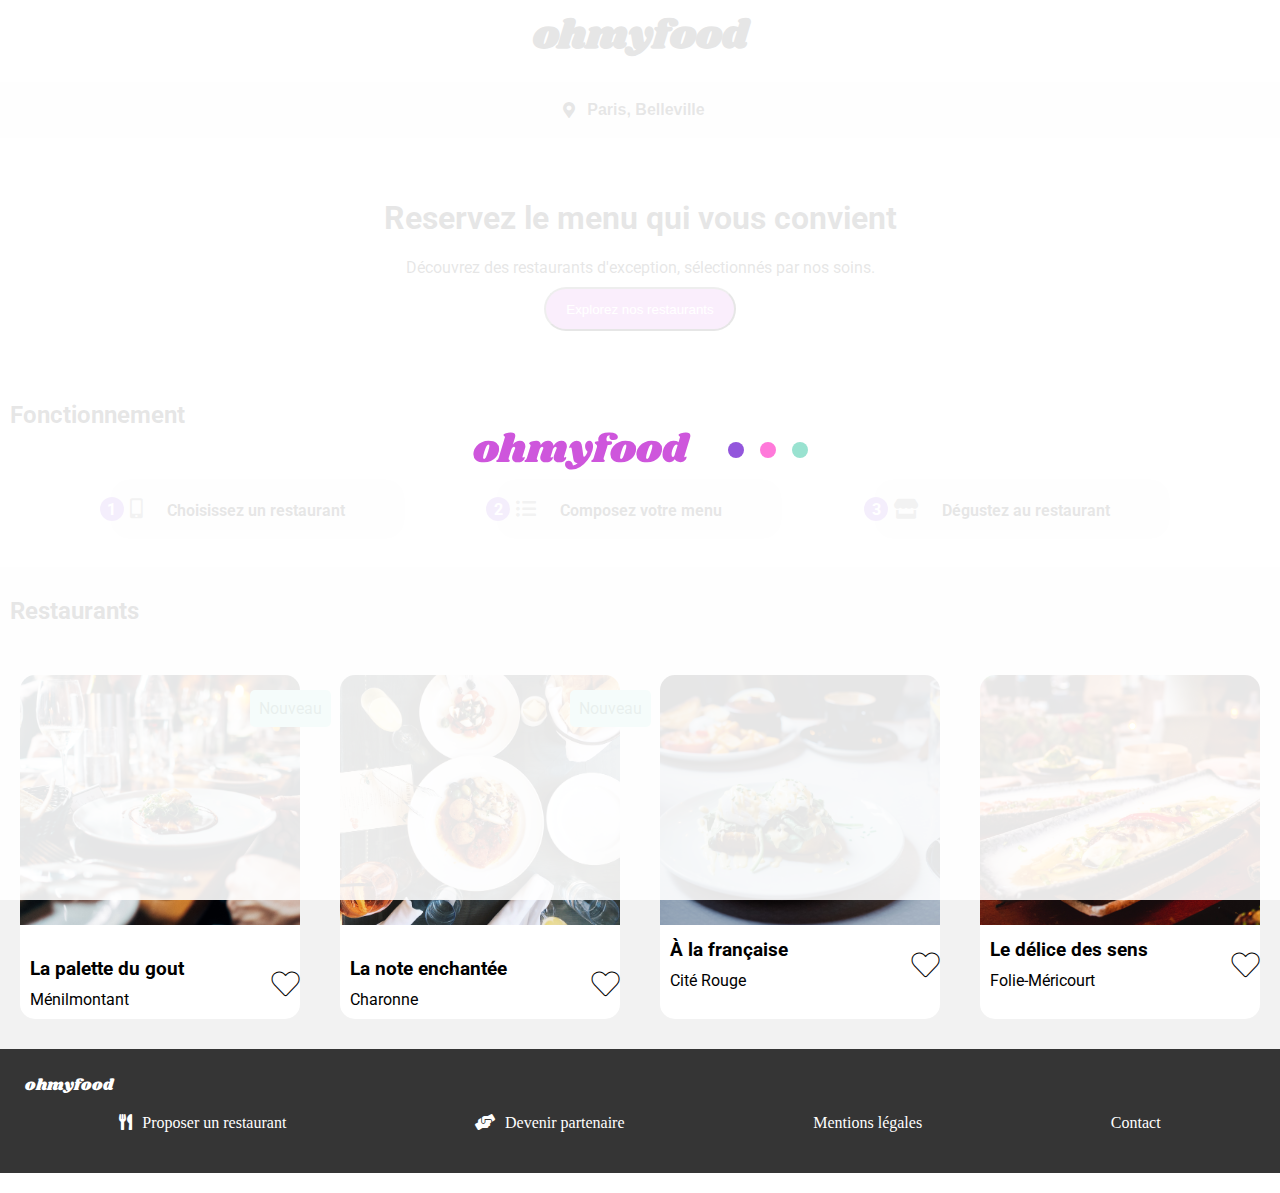
==== index.html @ 5fb930c7 "corrections V12" ====
<!DOCTYPE html>
<html lang="fr">
<head>
    <meta charset='utf-8'>
    <meta http-equiv='X-UA-Compatible' content='IE=edge'>
    <title>ohmyfood</title>
    <meta name='viewport' content='width=device-width, initial-scale=1'>
    <link rel='stylesheet' href="css/style.css">
    <link rel="stylesheet" href="fontawesome-free-5.15.3-web/css/all.css">
    <link rel='shortcut icon' href="images/logo/ohmyfood.png">
    
</head>
<body>
    <div class="loader">
        <div class="loader__logo">ohmyfood</div>
        <div class="loader__pointsContainer">
          <div class="loader__points loader__points--1"></div>
          <div class="loader__points loader__points--2"></div>
          <div class="loader__points loader__points--3"></div>
        </div>
      </div>
    <header>
        <a href="index.html">
         <h1 class="header__logo">ohmyfood</h1> 
        </a>
    </header>
    

    <main>
        <div class="header__search">
            <i class="fas fa-map-marker-alt gps"></i>
            <input type="text" class="header__imputsearch" value="Paris, Belleville"/>
         </div>
        <section class="exploration">
            <h1 class="exploration__title"> Reservez le menu qui vous convient </h1>
            <p class="exploration__subtitle"> Découvrez des restaurants d'exception, sélectionnés par nos soins. </p>
            <button class="exploration__button"> Explorez nos restaurants </button>
        </section>

        <section class="howto">
            <h2 class="howto__title">Fonctionnement</h2>
            <ol class="howto__steps"> 
                <li>
                    <i class="howto__icon fas fa-mobile-alt"></i>
                    Choisissez un restaurant
                </li>
    
                <li>
                    <i class="howto__icon fas fa-list-ul"></i>
                    Composez votre menu
                </li>
                
                <li>
                    <i class="howto__icon fas fa-store"></i>
                    Dégustez au restaurant
                </li>
            </ol>
        </section>
        <h2 class="restaurants__title">Restaurants</h2>
        <section class="restaurants">
             <div class="card">
                <a href="La_palette_du_gout.html">
                    <img class="card__img" src="images/restaurants/jay-wennington-N_Y88TWmGwA-unsplash.jpg"  alt="Restaurant La palette du gout"/>
                </a>
                <span class="card__inscription">Nouveau</span>
                <div class="card__footer">
                    <div class="card__details">
                        <h3>La palette du gout</h3>
                        <p>Ménilmontant</p>
                    </div>
                    <i class="fas fa-heart"></i>
                </div>
                
            </div>

            <div class="card">
                <a href="La_note_enchantee.html">
                    <img class ="card__img" src="images/restaurants/stil-u2Lp8tXIcjw-unsplash copie.jpg"  alt="Restaurant La note enchantée"/>
                </a>
                <span class="card__inscription">Nouveau</span>
                <div class="card__footer">
                    <div class="card__details">
                        <h3>La note enchantée</h3>
                        <p>Charonne</p>
                    </div>
                    <i class="fas fa-heart"></i>
                </div>
            </div>

            <div class="card">
                <a href="A_la_francaise.html">
                    <img class ="card__img" src="images/restaurants/toa-heftiba-DQKerTsQwi0-unsplash copie.jpg" alt="Restaurant À la francaise"/>
                </a>
                <div class="card__footer">
                    <div class="card__details">
                        <h3>À la française</h3>
                        <p>Cité Rouge</p>
                    </div>
                    <i class="fas fa-heart"></i>
                </div>
            </div>
            
            <div class="card">
                <a href="Le_delice_du_sens.html">
                    <img class = "card__img" src="images/restaurants/louis-hansel-shotsoflouis-qNBGVyOCY8Q-unsplash.jpg" alt=" Restaurant Le délice des sens"/>
                </a>
                <div class="card__footer">
                    <div class="card__details">
                        <h3>Le délice des sens</h3>
                        <p>Folie-Méricourt</p>
                    </div>
                    <i class="fas fa-heart"></i>
                </div>
            </div>   
        </section>
    </main>
    <footer>
        
        <a href="#"><span class="footer__logo">ohmyfood</span></a>
        <ul class="footer__list">
            <li class="footer__listElt">
                <a href="#" class="footer__link"><i class="footer__icon fas fa-utensils"></i>Proposer un restaurant</a>
            </li>
            <li class="footer__listElt">
                <a href="#" class="footer__link"><i class="footer__icon fas fa-hands-helping"></i>Devenir partenaire</a>
            </li>
            <li class="footer__listElt">
                <a href="#" class="footer__link">Mentions légales</a>
            </li>
            <li class="footer__listElt">
                <a href="#" class="footer__link">Contact</a> 
            </li>
        </ul>
        
    </footer>
</body>
</html>
---- css/style.css ----
/*loader home*/
@import url("https://fonts.googleapis.com/css2?family=Roboto:wght@100&family=Shrikhand&display=swap");
@import url("https://fonts.googleapis.com/css2?family=Roboto:wght@500;900&display=swap");
.loader__logo {
  font-family: "shrikhand";
  font-size: 40px;
  color: #ce56dc;
  animation: jump 2s;
}

.loader {
  position: fixed;
  height: 100%;
  width: 100%;
  left: 0;
  top: 0;
  background-color: rgba(255, 255, 255, 0.9);
  animation: loader 0.04s;
  animation-delay: 1.75s;
  animation-fill-mode: both;
  z-index: 1;
  display: flex;
  align-items: center;
  justify-content: center;
}
.loader__points {
  height: 1rem;
  width: 1rem;
  border-radius: 1rem;
  animation: jump 2s;
}
.loader__pointsContainer {
  margin-left: 40px;
  display: flex;
  width: 5rem;
  justify-content: space-between;
}
.loader__points--1 {
  background-color: #9356DC;
}
.loader__points--2 {
  background-color: #FF79DA;
  animation-delay: 0.5s;
}
.loader__points--3 {
  background-color: #99E2D0;
  animation-delay: 1s;
}

@keyframes loader {
  100% {
    opacity: 0;
    z-index: -10;
  }
}
@keyframes jump {
  0% {
    transform: translateY(0);
  }
  25% {
    transform: translateY(0.5rem);
  }
  75% {
    transform: translateY(-0.5rem);
  }
  100% {
    transform: translateY(0);
  }
}
/*animations menu*/
@keyframes slideDown {
  0% {
    transform: translateY(200px);
    opacity: 0;
  }
  100% {
    transform: translateY(0px);
    opacity: 1;
  }
}
.infos:hover {
  animation: checkbox-contain ease 0.5s;
  animation-fill-mode: forwards;
  animation-iteration-count: 1;
  min-width: 50px;
}

@keyframes checkbox-contain {
  0% {
    transform: translate(40px, 0);
  }
  100% {
    transform: translate(-20px, 0);
  }
}
h4, p {
  margin: 0px;
}

body {
  font-family: "roboto", "cursive";
  overflow-x: hidden;
  margin: 0px;
}

main {
  background-color: #F2F2F2;
  margin-top: 10px;
}

h1, h2 {
  font-family: "roboto";
}

.top__title {
  font-family: "shrikhand";
}

a {
  text-decoration: none;
  font-family: "roboto bold";
  color: black;
}

.exploration {
  display: flex;
  flex-direction: column;
  align-items: center;
  padding: 40px;
  text-align: center;
  background-color: #fafafa;
}

.howto {
  background-color: #FFFF;
  display: flex;
  flex-direction: column;
}
.howto__title {
  padding: 10px;
}
.howto__icon {
  font-size: 20px;
  color: #7a7979;
  margin: 20px;
}
.howto p {
  font-size: 18px;
}
.howto__steps {
  display: flex;
  flex-direction: column;
  padding: 20px;
  text-align: center;
}
.howto li {
  background-color: #f6f6f6;
  padding: 0px;
  border-radius: 20px;
  padding-right: 60px;
  margin-bottom: 20px;
  font-weight: bolder;
  text-align: center;
}
.howto ol {
  counter-reset: numberlist;
}
.howto ol li {
  margin: 0 0 0.5rem 0;
  counter-increment: numberlist;
  position: relative;
  list-style: none;
}
.howto ol li::before {
  content: counter(numberlist);
  background: #9356dc;
  height: 1.5rem;
  width: 1.5rem;
  border-radius: 100px;
  display: flex;
  justify-content: center;
  align-items: center;
  color: #fff;
  position: absolute;
  top: 18px;
  left: -10px;
}

.restaurants {
  background-color: #f2f2f2;
  padding-bottom: 10px;
}
.restaurants__title {
  padding: 10px;
}

.card {
  background-color: #fff;
  border-radius: 15px;
  margin: 20px;
  width: auto;
  animation: slideDown 2.5s;
}
.card__img {
  height: 250px;
  width: 100%;
  object-fit: cover;
  border-top-left-radius: 15px;
  border-top-right-radius: 15px;
}
.card__footer {
  display: flex;
  align-items: center;
}
.card__footer i {
  color: transparent;
  cursor: pointer;
  font-size: 27px;
  -webkit-text-stroke: 1px black;
}
.card__footer i:hover {
  color: #ce56dc;
  cursor: pointer;
  font-size: 27px;
  -webkit-text-stroke: 1px black;
}
.card__details {
  width: 90%;
}
.card__details h3, .card p {
  margin: 10px;
}
.card__inscription {
  position: relative;
  background-color: #99e2d0;
  color: #1b6150;
  padding: 9px;
  border-radius: 5px;
  bottom: 230px;
  left: 230px;
}

@media screen and (min-width: 1000px) {
  .howto__steps {
    flex-direction: initial;
    justify-content: space-around;
    margin: auto;
    width: 90%;
  }

  .restaurants {
    display: flex;
    width: 100%;
    justify-content: space-around;
  }

  .card {
    width: 30%;
  }

  .card__footer i:hover {
    color: #ce56dc;
    cursor: pointer;
    font-size: 27px;
    -webkit-text-stroke: 1px black;
  }
}
header {
  display: flex;
  flex-direction: column;
  align-items: center;
  margin: -20px;
}

.header__logo {
  font-family: "Shrikhand", "cursive";
  font-size: 40px;
}

.header__search {
  padding: 20px;
  background-color: #f3f3f3;
  display: flex;
  justify-content: center;
}

.header__imputsearch {
  background-color: transparent;
  border: none;
  font-size: 1em;
  text-align: center;
  margin: -40px;
  font-weight: 900;
}

/*header menu*/
header a {
  display: flex;
  align-items: center;
}

header i {
  position: absolute;
  left: 20px;
}

footer {
  display: flex;
  flex-direction: column;
  padding: 25px;
  background-color: #353535;
}
footer .footer__logo {
  font-family: "Shrikhand", "cursive";
  color: #FFFF;
  height: 50px;
  width: 200px;
}
footer ul {
  list-style-type: none;
  padding: 0;
}
footer i {
  margin-right: 10px;
}
footer a {
  color: #FFF;
}

@media screen and (min-width: 1000px) {
  footer ul {
    display: flex;
    justify-content: space-around;
  }
}
/*menu*/
.arrow {
  display: flex;
  align-items: center;
  margin-top: -40PX;
  position: absolute;
  left: 10px;
}

.menu__img {
  max-width: 100%;
  max-height: 30rem;
  width: 100%;
  object-fit: cover;
  animation: slideDown 2s;
}
.menu__container {
  margin-top: -20px;
  padding: 10px;
  position: relative;
  z-index: 2;
  border-top-left-radius: 10px;
  border-top-right-radius: 10px;
}
.menu__container h2 {
  font-family: "shrikhand";
}
.menu h3 {
  text-transform: uppercase;
  border-bottom: solid 6px lightseagreen;
  width: 30px;
  animation: slideDown 1.5s;
}
.menu__header {
  display: flex;
  align-items: center;
  width: 100%;
  justify-content: space-between;
}
.menu__header i {
  color: transparent;
  cursor: pointer;
  font-size: 27px;
  -webkit-text-stroke: 1px black;
}
.menu__header i:hover {
  color: #ce56dc;
  cursor: pointer;
  font-size: 27px;
  -webkit-text-stroke: 1px black;
}
.menu__details {
  display: flex;
  align-items: center;
  justify-content: space-between;
  width: 90%;
  padding: 20px;
  margin-bottom: 20px;
  background-color: #FFF;
  border-radius: 0.75rem;
  box-shadow: 0.25rem 0.25rem 1rem rgba(0, 0, 0, 0.1);
  overflow: hidden;
  cursor: pointer;
  animation: slideDown 2s;
}
.menu__check {
  background-color: #99E2D0;
  color: #FFFF;
  padding: 10px;
  border-radius: 10px;
  margin-right: -57px;
  margin-left: 10px;
}
.menu__price {
  margin-top: 25px;
}

.infos {
  display: flex;
}

@media screen and (min-width: 1000px) {
  .menu {
    display: flex;
    flex-direction: initial;
    justify-content: center;
    padding-left: 10px;
    margin-bottom: 20px;
    background-color: #f2f2f2;
    border-radius: 10px;
    width: 100%;
  }
  .menu__container {
    margin-top: -20px;
    margin-right: 20px;
    margin-left: 20px;
    padding: 20px;
    position: relative;
    z-index: 2;
    border-top-left-radius: 10px;
    border-top-right-radius: 10px;
  }
  .menu__order {
    width: 100%;
  }
  .menu__header {
    display: flex;
    align-items: center;
    width: 100%;
    justify-content: space-between;
  }
  .menu__header i {
    color: transparent;
    cursor: pointer;
    font-size: 27px;
    -webkit-text-stroke: 1px black;
  }
  .menu__header i:hover {
    color: #ce56dc;
    cursor: pointer;
    font-size: 27px;
    -webkit-text-stroke: 1px black;
  }
  .menu__check {
    background-color: #99E2D0;
    color: #FFFF;
    padding: 10px;
    border-radius: 10px;
    margin-right: -57px;
    margin-left: 10px;
  }
  .menu__price {
    margin-top: 25px;
  }

  .choice {
    margin: 10px;
  }
}
button {
  margin-top: 10px;
  border-radius: 30px;
  height: 7px;
  background-color: #ce56dc;
  cursor: pointer;
  display: flex;
  align-items: center;
  padding: 20px;
  color: #FFFF;
  transform: scale(1);
  transition: transform 300ms;
}
button:hover {
  transform: scale(1.15);
}

.btn {
  display: flex;
  justify-content: center;
}

/*# sourceMappingURL=style.css.map */
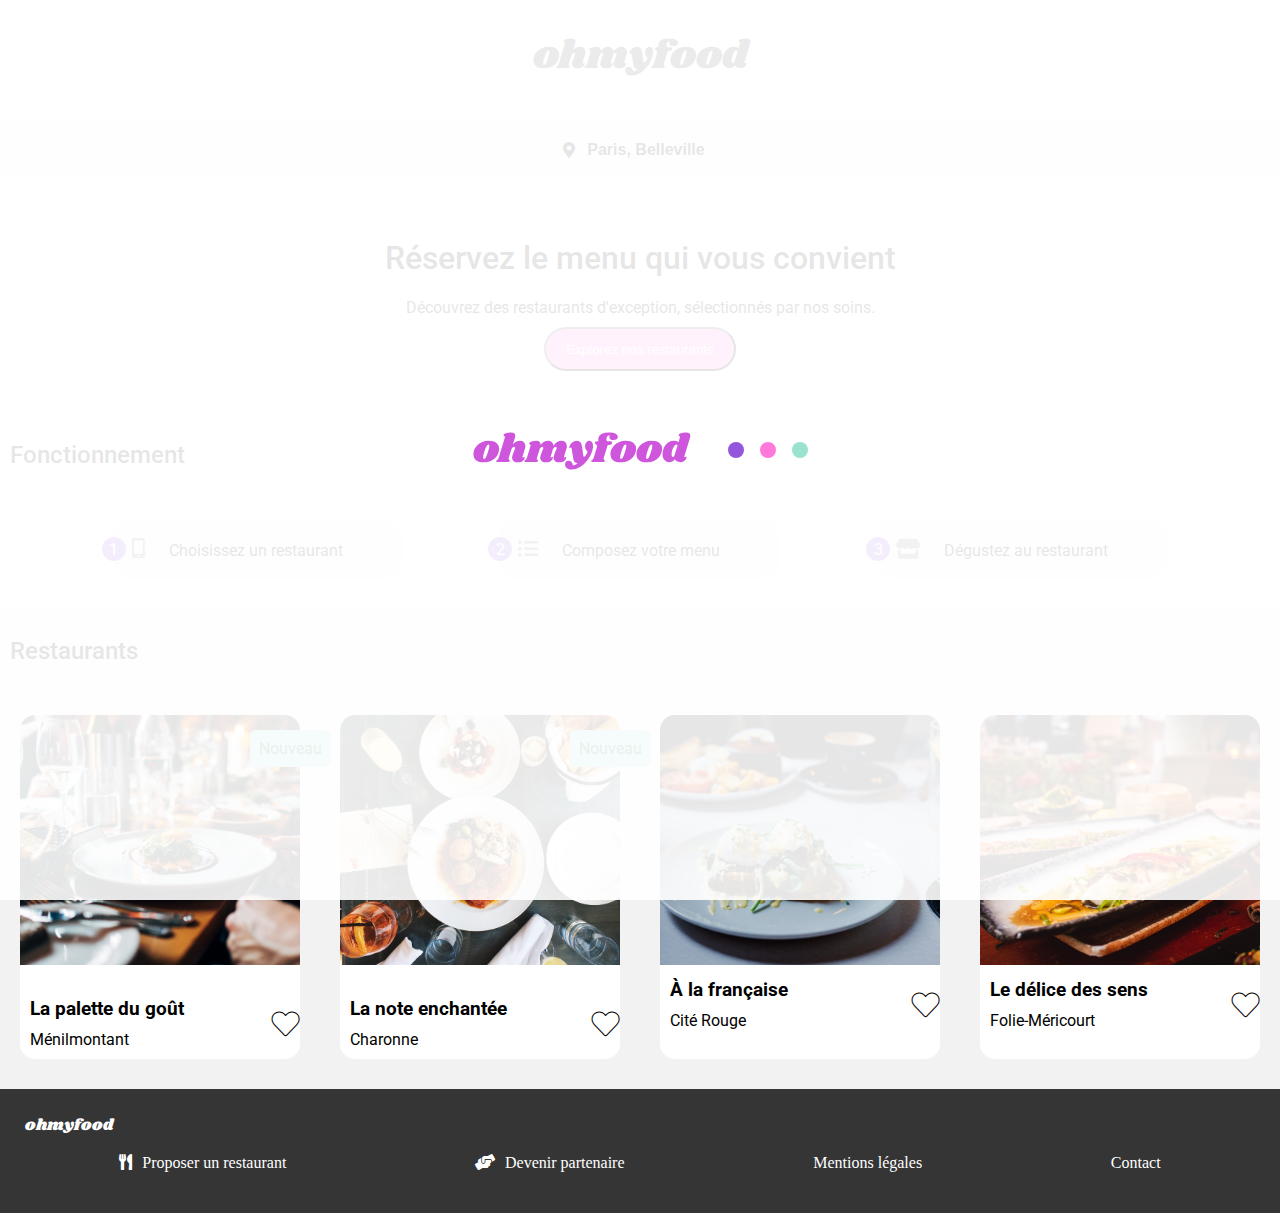
==== commit 4e9c10b5: "corrections v13" ====
--- a/index.html
+++ b/index.html
@@ -32,7 +32,7 @@
             <input type="text" class="header__imputsearch" value="Paris, Belleville"/>
          </div>
         <section class="exploration">
-            <h1 class="exploration__title"> Reservez le menu qui vous convient </h1>
+            <h1 class="exploration__title"> Réservez le menu qui vous convient </h1>
             <p class="exploration__subtitle"> Découvrez des restaurants d'exception, sélectionnés par nos soins. </p>
             <button class="exploration__button"> Explorez nos restaurants </button>
         </section>
@@ -65,7 +65,7 @@
                 <span class="card__inscription">Nouveau</span>
                 <div class="card__footer">
                     <div class="card__details">
-                        <h3>La palette du gout</h3>
+                        <h3>La palette du goût</h3>
                         <p>Ménilmontant</p>
                     </div>
                     <i class="fas fa-heart"></i>
--- a/css/style.css
+++ b/css/style.css
@@ -110,6 +110,7 @@
 
 h1, h2 {
   font-family: "roboto";
+  font-weight: 500;
 }
 
 .top__title {
@@ -152,6 +153,7 @@
   flex-direction: column;
   padding: 20px;
   text-align: center;
+  margin: 0px;
 }
 .howto li {
   background-color: #f6f6f6;
@@ -159,7 +161,7 @@
   border-radius: 20px;
   padding-right: 60px;
   margin-bottom: 20px;
-  font-weight: bolder;
+  font-weight: 400;
   text-align: center;
 }
 .howto ol {
@@ -219,7 +221,7 @@
   -webkit-text-stroke: 1px black;
 }
 .card__footer i:hover {
-  color: #ce56dc;
+  color: #ff79da;
   cursor: pointer;
   font-size: 27px;
   -webkit-text-stroke: 1px black;
@@ -259,7 +261,7 @@
   }
 
   .card__footer i:hover {
-    color: #ce56dc;
+    color: #ff79da;
     cursor: pointer;
     font-size: 27px;
     -webkit-text-stroke: 1px black;
@@ -269,12 +271,12 @@
   display: flex;
   flex-direction: column;
   align-items: center;
-  margin: -20px;
 }
 
 .header__logo {
   font-family: "Shrikhand", "cursive";
   font-size: 40px;
+  color: #3a3a3a;
 }
 
 .header__search {
@@ -379,7 +381,7 @@
   -webkit-text-stroke: 1px black;
 }
 .menu__header i:hover {
-  color: #ce56dc;
+  color: #ff79da;
   cursor: pointer;
   font-size: 27px;
   -webkit-text-stroke: 1px black;
@@ -451,10 +453,10 @@
     -webkit-text-stroke: 1px black;
   }
   .menu__header i:hover {
-    color: #ce56dc;
+    color: #ff79da;
     cursor: pointer;
     font-size: 27px;
-    -webkit-text-stroke: 1px black;
+    -webkit-text-stroke: 1px transparent;
   }
   .menu__check {
     background-color: #99E2D0;
@@ -476,7 +478,7 @@
   margin-top: 10px;
   border-radius: 30px;
   height: 7px;
-  background-color: #ce56dc;
+  background-color: #ff79da;
   cursor: pointer;
   display: flex;
   align-items: center;
@@ -486,7 +488,9 @@
   transition: transform 300ms;
 }
 button:hover {
-  transform: scale(1.15);
+  -webkit-box-shadow: 10px 10px 16px 0px rgba(0, 0, 0, 0.75);
+  -moz-box-shadow: 10px 10px 16px 0px rgba(0, 0, 0, 0.75);
+  box-shadow: 10px 10px 16px 0px rgba(0, 0, 0, 0.75);
 }
 
 .btn {
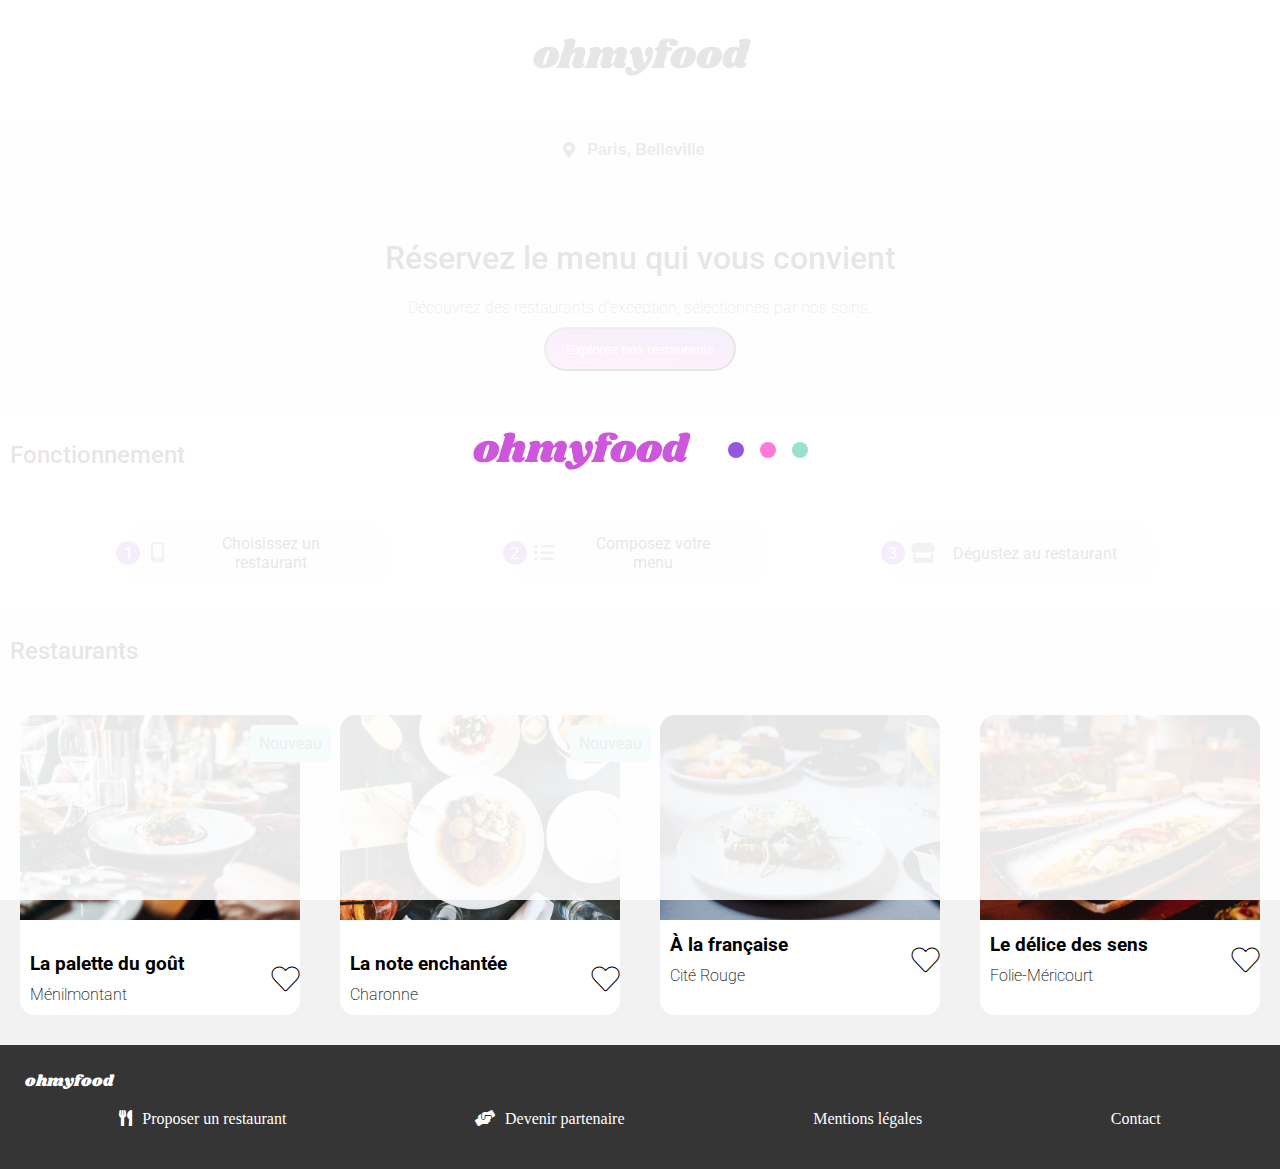
==== commit 6cece3bb: "correction V15" ====
--- a/index.html
+++ b/index.html
@@ -42,17 +42,17 @@
             <ol class="howto__steps"> 
                 <li>
                     <i class="howto__icon fas fa-mobile-alt"></i>
-                    Choisissez un restaurant
+                    <div class="howto__details">Choisissez un restaurant</div>
                 </li>
     
                 <li>
                     <i class="howto__icon fas fa-list-ul"></i>
-                    Composez votre menu
+                    <div class="howto__details">Composez votre menu</div>
                 </li>
                 
                 <li>
                     <i class="howto__icon fas fa-store"></i>
-                    Dégustez au restaurant
+                    <div class="howto__details">Dégustez au restaurant</div>
                 </li>
             </ol>
         </section>
--- a/css/style.css
+++ b/css/style.css
@@ -93,13 +93,27 @@
     transform: translate(-20px, 0);
   }
 }
+.menu__details {
+  animation: fade-in-meal-card 4s;
+}
+
+@keyframes fade-in-meal-card {
+  0% {
+    opacity: 0;
+    margin-top: 15px;
+  }
+  100% {
+    opacity: 1;
+    margin-top: 0;
+  }
+}
 h4, p {
   margin: 0px;
+  font-weight: 200;
 }
 
 body {
   font-family: "roboto", "cursive";
-  overflow-x: hidden;
   margin: 0px;
 }
 
@@ -123,13 +137,17 @@
   color: black;
 }
 
+.menu__container h4 {
+  font-weight: 700;
+}
+
 .exploration {
   display: flex;
   flex-direction: column;
   align-items: center;
   padding: 40px;
   text-align: center;
-  background-color: #fafafa;
+  background-color: #f6f6f6;
 }
 
 .howto {
@@ -159,16 +177,21 @@
   background-color: #f6f6f6;
   padding: 0px;
   border-radius: 20px;
-  padding-right: 60px;
+  padding-right: 35px;
   margin-bottom: 20px;
   font-weight: 400;
   text-align: center;
+  display: flex;
+  align-items: center;
+}
+.howto li i {
+  width: 10%;
 }
 .howto ol {
   counter-reset: numberlist;
 }
 .howto ol li {
-  margin: 0 0 0.5rem 0;
+  margin: 4px;
   counter-increment: numberlist;
   position: relative;
   list-style: none;
@@ -201,10 +224,9 @@
   border-radius: 15px;
   margin: 20px;
   width: auto;
-  animation: slideDown 2.5s;
 }
 .card__img {
-  height: 250px;
+  height: 205px;
   width: 100%;
   object-fit: cover;
   border-top-left-radius: 15px;
@@ -221,7 +243,7 @@
   -webkit-text-stroke: 1px black;
 }
 .card__footer i:hover {
-  color: #ff79da;
+  background-image: linear-gradient(6deg, #ff79da 0%, #9356dc 100%);
   cursor: pointer;
   font-size: 27px;
   -webkit-text-stroke: 1px black;
@@ -238,7 +260,7 @@
   color: #1b6150;
   padding: 9px;
   border-radius: 5px;
-  bottom: 230px;
+  bottom: 190px;
   left: 230px;
 }
 
@@ -258,13 +280,7 @@
 
   .card {
     width: 30%;
-  }
-
-  .card__footer i:hover {
-    color: #ff79da;
-    cursor: pointer;
-    font-size: 27px;
-    -webkit-text-stroke: 1px black;
+    height: 300px;
   }
 }
 header {
@@ -276,7 +292,7 @@
 .header__logo {
   font-family: "Shrikhand", "cursive";
   font-size: 40px;
-  color: #3a3a3a;
+  color: black;
 }
 
 .header__search {
@@ -284,10 +300,12 @@
   background-color: #f3f3f3;
   display: flex;
   justify-content: center;
+  color: #3a3a3a;
 }
 
 .header__imputsearch {
   background-color: transparent;
+  color: #3a3a3a;
   border: none;
   font-size: 1em;
   text-align: center;
@@ -356,15 +374,16 @@
   padding: 10px;
   position: relative;
   z-index: 2;
-  border-top-left-radius: 10px;
-  border-top-right-radius: 10px;
+  border-top-left-radius: 30px;
+  border-top-right-radius: 30px;
 }
 .menu__container h2 {
   font-family: "shrikhand";
 }
 .menu h3 {
+  font-weight: 300;
   text-transform: uppercase;
-  border-bottom: solid 6px lightseagreen;
+  border-bottom: solid 2px #99E2D0;
   width: 30px;
   animation: slideDown 1.5s;
 }
@@ -381,7 +400,7 @@
   -webkit-text-stroke: 1px black;
 }
 .menu__header i:hover {
-  color: #ff79da;
+  background-image: linear-gradient(6deg, #ff79da 0%, #9356dc 100%);
   cursor: pointer;
   font-size: 27px;
   -webkit-text-stroke: 1px black;
@@ -398,7 +417,7 @@
   box-shadow: 0.25rem 0.25rem 1rem rgba(0, 0, 0, 0.1);
   overflow: hidden;
   cursor: pointer;
-  animation: slideDown 2s;
+  animation: slideDown 1.5s;
 }
 .menu__check {
   background-color: #99E2D0;
@@ -434,8 +453,8 @@
     padding: 20px;
     position: relative;
     z-index: 2;
-    border-top-left-radius: 10px;
-    border-top-right-radius: 10px;
+    border-top-left-radius: 30px;
+    border-top-right-radius: 30px;
   }
   .menu__order {
     width: 100%;
@@ -451,12 +470,6 @@
     cursor: pointer;
     font-size: 27px;
     -webkit-text-stroke: 1px black;
-  }
-  .menu__header i:hover {
-    color: #ff79da;
-    cursor: pointer;
-    font-size: 27px;
-    -webkit-text-stroke: 1px transparent;
   }
   .menu__check {
     background-color: #99E2D0;
@@ -478,7 +491,7 @@
   margin-top: 10px;
   border-radius: 30px;
   height: 7px;
-  background-color: #ff79da;
+  background-image: linear-gradient(6deg, #ff79da 0%, #9356dc 100%);
   cursor: pointer;
   display: flex;
   align-items: center;
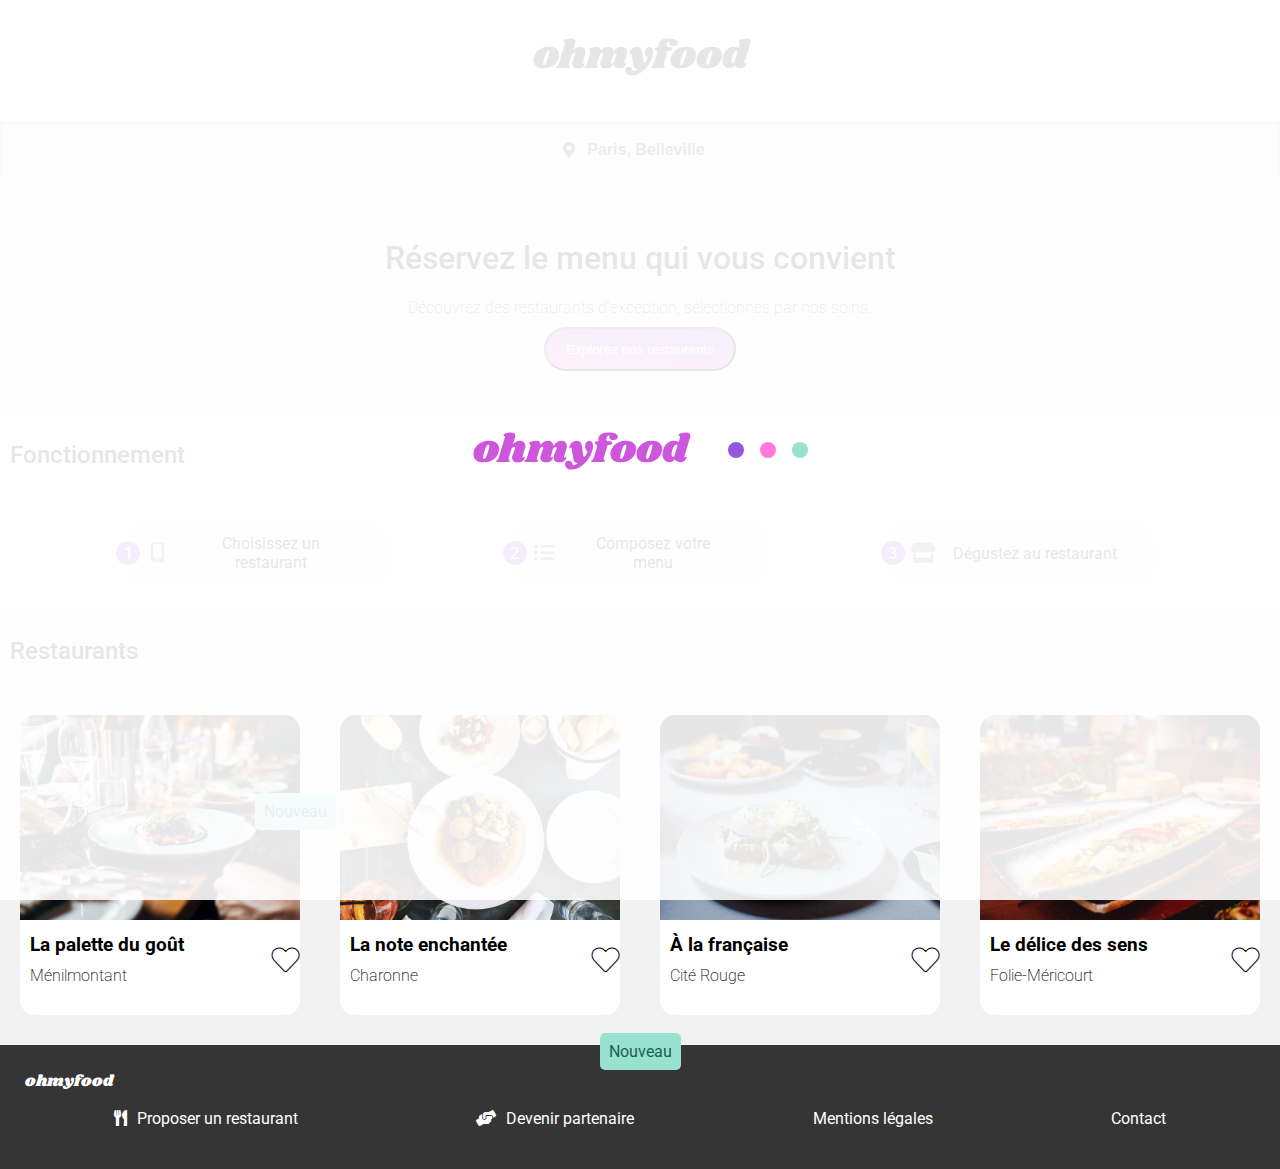
==== commit 624e413b: "correction v16" ====
--- a/index.html
+++ b/index.html
@@ -77,7 +77,7 @@
                 <a href="La_note_enchantee.html">
                     <img class ="card__img" src="images/restaurants/stil-u2Lp8tXIcjw-unsplash copie.jpg"  alt="Restaurant La note enchantée"/>
                 </a>
-                <span class="card__inscription">Nouveau</span>
+                <span class="card__inscription_2">Nouveau</span>
                 <div class="card__footer">
                     <div class="card__details">
                         <h3>La note enchantée</h3>
--- a/css/style.css
+++ b/css/style.css
@@ -133,7 +133,7 @@
 
 a {
   text-decoration: none;
-  font-family: "roboto bold";
+  font-family: "roboto", "bold";
   color: black;
 }
 
@@ -255,13 +255,22 @@
   margin: 10px;
 }
 .card__inscription {
-  position: relative;
+  position: absolute;
   background-color: #99e2d0;
   color: #1b6150;
   padding: 9px;
   border-radius: 5px;
-  bottom: 190px;
-  left: 230px;
+  bottom: -270px;
+  left: 255px;
+}
+.card__inscription_2 {
+  position: absolute;
+  background-color: #99e2d0;
+  color: #1b6150;
+  padding: 9px;
+  border-radius: 5px;
+  bottom: -570px;
+  left: 255px;
 }
 
 @media screen and (min-width: 1000px) {
@@ -282,6 +291,24 @@
     width: 30%;
     height: 300px;
   }
+  .card__inscription {
+    position: absolute;
+    background-color: #99e2d0;
+    color: #1b6150;
+    padding: 9px;
+    border-radius: 5px;
+    bottom: 70px;
+    left: 255px;
+  }
+  .card__inscription_2 {
+    position: absolute;
+    background-color: #99e2d0;
+    color: #1b6150;
+    padding: 9px;
+    border-radius: 5px;
+    bottom: -170px;
+    left: 600px;
+  }
 }
 header {
   display: flex;
@@ -301,6 +328,9 @@
   display: flex;
   justify-content: center;
   color: #3a3a3a;
+  -webkit-box-shadow: inset 0px 2px 5px 0px rgba(0, 0, 0, 0.33);
+  -moz-box-shadow: inset 0px 2px 5px 0px rgba(0, 0, 0, 0.33);
+  box-shadow: inset 0px 2px 5px 0px rgba(0, 0, 0, 0.33);
 }
 
 .header__imputsearch {
@@ -406,6 +436,7 @@
   -webkit-text-stroke: 1px black;
 }
 .menu__details {
+  flex-wrap: wrap;
   display: flex;
   align-items: center;
   justify-content: space-between;
@@ -419,6 +450,12 @@
   cursor: pointer;
   animation: slideDown 1.5s;
 }
+.menu__details h4 {
+  width: 100%;
+}
+.menu__details .menu__description {
+  width: 80%;
+}
 .menu__check {
   background-color: #99E2D0;
   color: #FFFF;
@@ -427,12 +464,10 @@
   margin-right: -57px;
   margin-left: 10px;
 }
-.menu__price {
-  margin-top: 25px;
-}
-
 .infos {
   display: flex;
+  width: 100%;
+  justify-content: space-between;
 }
 
 @media screen and (min-width: 1000px) {
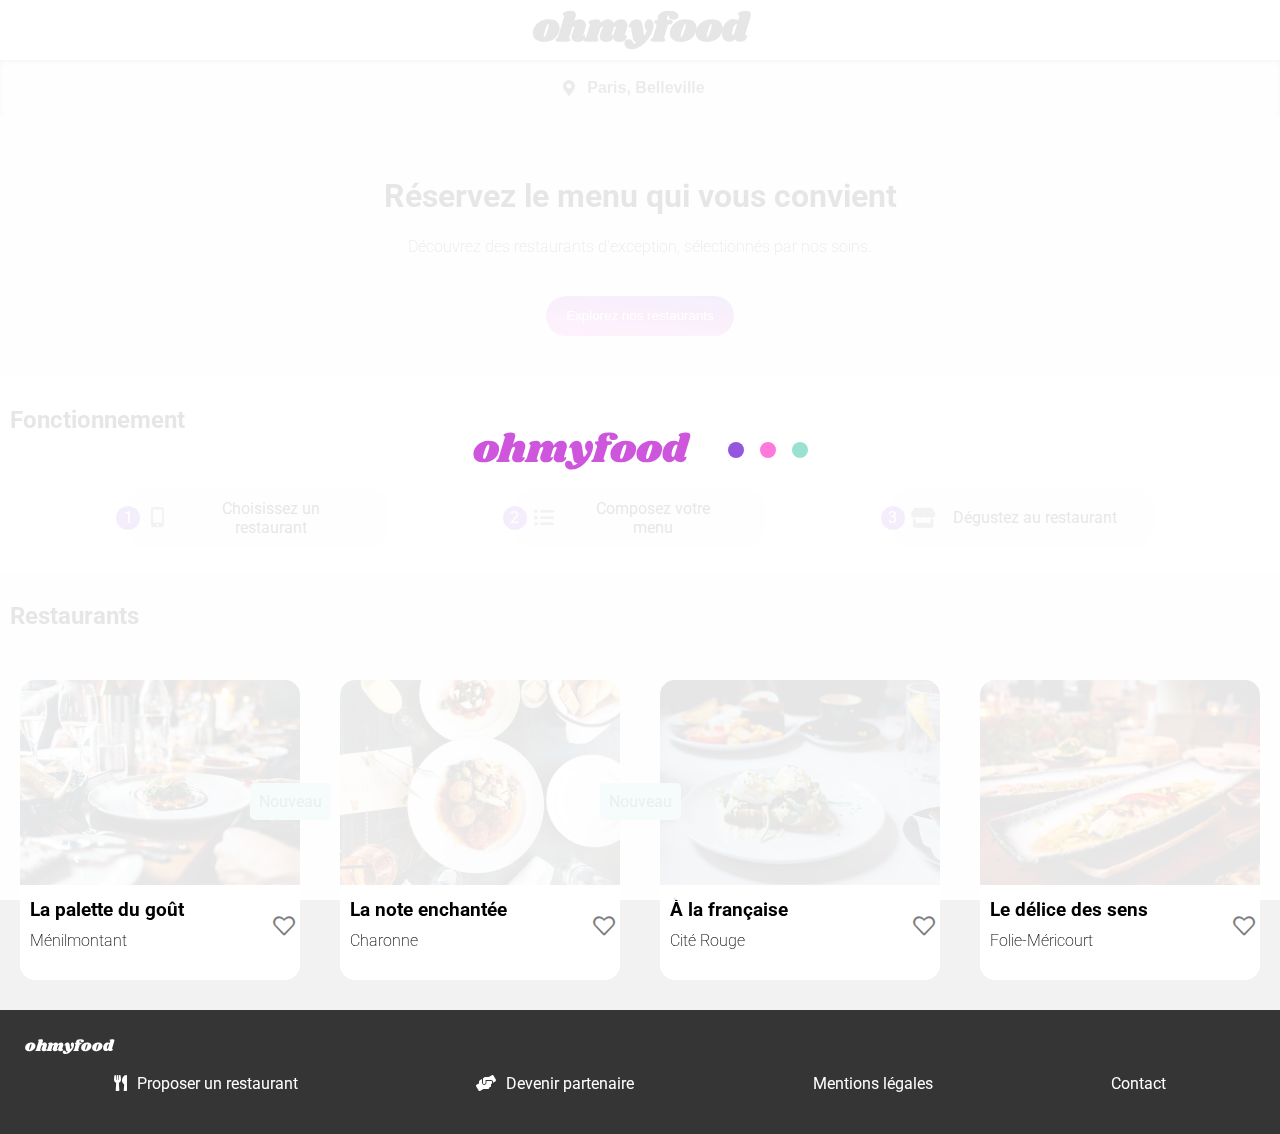
==== commit 28d65747: "corrections V17" ====
--- a/index.html
+++ b/index.html
@@ -68,14 +68,17 @@
                         <h3>La palette du goût</h3>
                         <p>Ménilmontant</p>
                     </div>
-                    <i class="fas fa-heart"></i>
+                    <div class="favorite-btn">
+                        <i class="far fa-heart"></i>
+                        <i class="fas fa-heart on-hover"></i>
+                    </div>
                 </div>
                 
             </div>
 
             <div class="card">
                 <a href="La_note_enchantee.html">
-                    <img class ="card__img" src="images/restaurants/stil-u2Lp8tXIcjw-unsplash copie.jpg"  alt="Restaurant La note enchantée"/>
+                    <img class ="card__img" src="images/restaurants/stil-u2Lp8tXIcjw-unsplash_copie.jpg"  alt="Restaurant La note enchantée"/>
                 </a>
                 <span class="card__inscription_2">Nouveau</span>
                 <div class="card__footer">
@@ -83,20 +86,26 @@
                         <h3>La note enchantée</h3>
                         <p>Charonne</p>
                     </div>
-                    <i class="fas fa-heart"></i>
+                    <div class="favorite-btn">
+                        <i class="far fa-heart"></i>
+                        <i class="fas fa-heart on-hover"></i>
+                    </div>
                 </div>
             </div>
 
             <div class="card">
                 <a href="A_la_francaise.html">
-                    <img class ="card__img" src="images/restaurants/toa-heftiba-DQKerTsQwi0-unsplash copie.jpg" alt="Restaurant À la francaise"/>
+                    <img class ="card__img" src="images/restaurants/toa-heftiba-DQKerTsQwi0-unsplash_copie.jpg" alt="Restaurant À la francaise"/>
                 </a>
                 <div class="card__footer">
                     <div class="card__details">
                         <h3>À la française</h3>
                         <p>Cité Rouge</p>
                     </div>
-                    <i class="fas fa-heart"></i>
+                    <div class="favorite-btn">
+                        <i class="far fa-heart"></i>
+                        <i class="fas fa-heart on-hover"></i>
+                    </div>
                 </div>
             </div>
             
@@ -109,7 +118,10 @@
                         <h3>Le délice des sens</h3>
                         <p>Folie-Méricourt</p>
                     </div>
-                    <i class="fas fa-heart"></i>
+                    <div class="favorite-btn">
+                        <i class="far fa-heart"></i>
+                        <i class="fas fa-heart on-hover"></i>
+                    </div>
                 </div>
             </div>   
         </section>
--- a/css/style.css
+++ b/css/style.css
@@ -78,11 +78,13 @@
     opacity: 1;
   }
 }
+/*
 .infos:hover {
   animation: checkbox-contain ease 0.5s;
   animation-fill-mode: forwards;
   animation-iteration-count: 1;
   min-width: 50px;
+
 }
 
 @keyframes checkbox-contain {
@@ -90,23 +92,28 @@
     transform: translate(40px, 0);
   }
   100% {
-    transform: translate(-20px, 0);
-  }
-}
-.menu__details {
-  animation: fade-in-meal-card 4s;
+    transform: translate(-40px, 0);
+  }
+}
+
+
+
+menu details animations
+
+.menu__details{
+
+ animation: fade-in-meal-card 4s;
 }
 
 @keyframes fade-in-meal-card {
   0% {
-    opacity: 0;
-    margin-top: 15px;
+    opacity: 0; margin-top: 15px; 
   }
   100% {
-    opacity: 1;
-    margin-top: 0;
-  }
-}
+    opacity: 1; margin-top: 0; 
+  }
+}
+*/
 h4, p {
   margin: 0px;
   font-weight: 200;
@@ -124,7 +131,7 @@
 
 h1, h2 {
   font-family: "roboto";
-  font-weight: 500;
+  font-weight: 700;
 }
 
 .top__title {
@@ -236,18 +243,6 @@
   display: flex;
   align-items: center;
 }
-.card__footer i {
-  color: transparent;
-  cursor: pointer;
-  font-size: 27px;
-  -webkit-text-stroke: 1px black;
-}
-.card__footer i:hover {
-  background-image: linear-gradient(6deg, #ff79da 0%, #9356dc 100%);
-  cursor: pointer;
-  font-size: 27px;
-  -webkit-text-stroke: 1px black;
-}
 .card__details {
   width: 90%;
 }
@@ -260,7 +255,7 @@
   color: #1b6150;
   padding: 9px;
   border-radius: 5px;
-  bottom: -270px;
+  bottom: -230px;
   left: 255px;
 }
 .card__inscription_2 {
@@ -269,8 +264,45 @@
   color: #1b6150;
   padding: 9px;
   border-radius: 5px;
-  bottom: -570px;
+  bottom: -530px;
   left: 255px;
+}
+
+.favorite-btn {
+  position: relative;
+  width: 24px;
+  height: 24px;
+  background-color: #9356DC;
+  background-image: -webkit-gradient(linear, left top, left bottom, from(#FF79DA), to(#9356DC));
+  background-image: linear-gradient(#FF79DA, #9356DC);
+  cursor: pointer;
+  margin-top: 3px;
+}
+
+.favorite-btn i {
+  position: absolute;
+  top: 0;
+  left: 0;
+  padding: 1px;
+  font-size: 22px;
+  -webkit-transition: opacity 0.2s ease-in-out;
+  transition: opacity 0.2s ease-in-out;
+  color: #7E7E7E;
+  background-color: #FFFF;
+}
+
+.favorite-btn:hover i {
+  opacity: 0;
+}
+
+.favorite-btn:hover .on-hover {
+  opacity: 1;
+}
+
+.favorite-btn .on-hover {
+  opacity: 1;
+  background-color: #FFFF;
+  mix-blend-mode: lighten;
 }
 
 @media screen and (min-width: 1000px) {
@@ -297,8 +329,8 @@
     color: #1b6150;
     padding: 9px;
     border-radius: 5px;
-    bottom: 70px;
-    left: 255px;
+    bottom: 80px;
+    left: 250px;
   }
   .card__inscription_2 {
     position: absolute;
@@ -306,7 +338,7 @@
     color: #1b6150;
     padding: 9px;
     border-radius: 5px;
-    bottom: -170px;
+    bottom: 80px;
     left: 600px;
   }
 }
@@ -314,12 +346,14 @@
   display: flex;
   flex-direction: column;
   align-items: center;
+  height: 50px;
 }
 
 .header__logo {
   font-family: "Shrikhand", "cursive";
   font-size: 40px;
   color: black;
+  margin: 0px;
 }
 
 .header__search {
@@ -400,7 +434,7 @@
   animation: slideDown 2s;
 }
 .menu__container {
-  margin-top: -20px;
+  margin-top: 230px;
   padding: 10px;
   position: relative;
   z-index: 2;
@@ -422,18 +456,6 @@
   align-items: center;
   width: 100%;
   justify-content: space-between;
-}
-.menu__header i {
-  color: transparent;
-  cursor: pointer;
-  font-size: 27px;
-  -webkit-text-stroke: 1px black;
-}
-.menu__header i:hover {
-  background-image: linear-gradient(6deg, #ff79da 0%, #9356dc 100%);
-  cursor: pointer;
-  font-size: 27px;
-  -webkit-text-stroke: 1px black;
 }
 .menu__details {
   flex-wrap: wrap;
@@ -449,6 +471,7 @@
   overflow: hidden;
   cursor: pointer;
   animation: slideDown 1.5s;
+  margin-right: 10px;
 }
 .menu__details h4 {
   width: 100%;
@@ -461,9 +484,8 @@
   color: #FFFF;
   padding: 10px;
   border-radius: 10px;
-  margin-right: -57px;
-  margin-left: 10px;
-}
+}
+
 .infos {
   display: flex;
   width: 100%;
@@ -482,7 +504,7 @@
     width: 100%;
   }
   .menu__container {
-    margin-top: -20px;
+    margin-top: 450px;
     margin-right: 20px;
     margin-left: 20px;
     padding: 20px;
@@ -511,11 +533,6 @@
     color: #FFFF;
     padding: 10px;
     border-radius: 10px;
-    margin-right: -57px;
-    margin-left: 10px;
-  }
-  .menu__price {
-    margin-top: 25px;
   }
 
   .choice {
@@ -523,7 +540,7 @@
   }
 }
 button {
-  margin-top: 10px;
+  margin-top: 40px;
   border-radius: 30px;
   height: 7px;
   background-image: linear-gradient(6deg, #ff79da 0%, #9356dc 100%);
@@ -534,6 +551,7 @@
   color: #FFFF;
   transform: scale(1);
   transition: transform 300ms;
+  border: none;
 }
 button:hover {
   -webkit-box-shadow: 10px 10px 16px 0px rgba(0, 0, 0, 0.75);
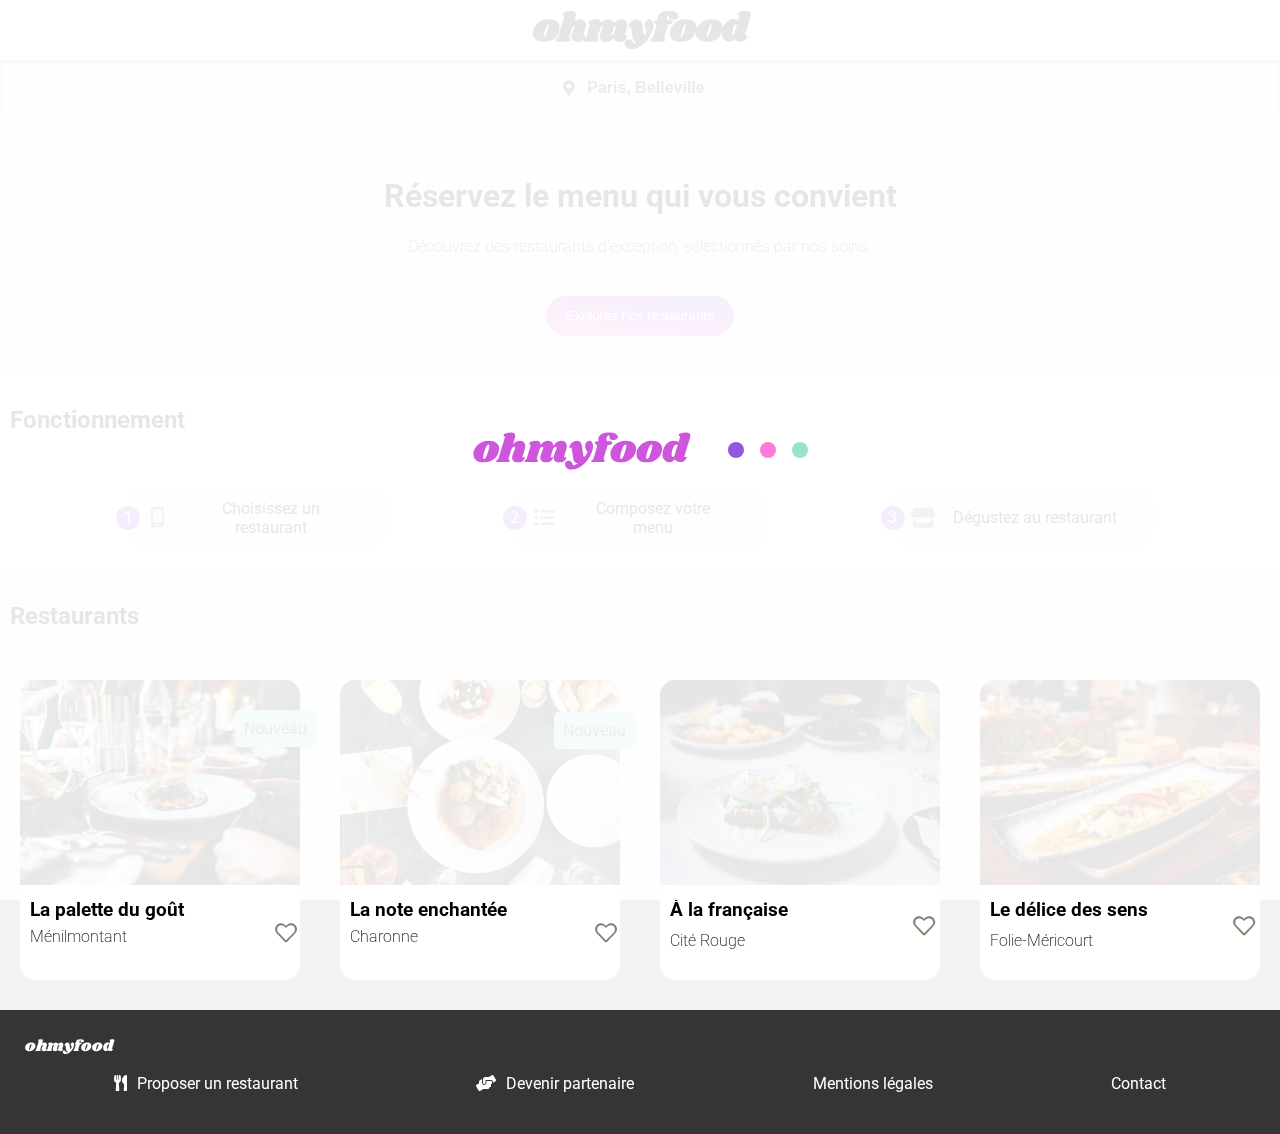
==== commit fe61dd1e: "corrections V18" ====
--- a/index.html
+++ b/index.html
@@ -64,7 +64,7 @@
                 </a>
                 <span class="card__inscription">Nouveau</span>
                 <div class="card__footer">
-                    <div class="card__details">
+                    <div class="card__details__new">
                         <h3>La palette du goût</h3>
                         <p>Ménilmontant</p>
                     </div>
@@ -82,7 +82,7 @@
                 </a>
                 <span class="card__inscription_2">Nouveau</span>
                 <div class="card__footer">
-                    <div class="card__details">
+                    <div class="card__details__new">
                         <h3>La note enchantée</h3>
                         <p>Charonne</p>
                     </div>
--- a/css/style.css
+++ b/css/style.css
@@ -78,13 +78,11 @@
     opacity: 1;
   }
 }
-/*
 .infos:hover {
   animation: checkbox-contain ease 0.5s;
   animation-fill-mode: forwards;
   animation-iteration-count: 1;
   min-width: 50px;
-
 }
 
 @keyframes checkbox-contain {
@@ -95,25 +93,16 @@
     transform: translate(-40px, 0);
   }
 }
-
-
-
-menu details animations
-
-.menu__details{
-
- animation: fade-in-meal-card 4s;
-}
-
 @keyframes fade-in-meal-card {
   0% {
-    opacity: 0; margin-top: 15px; 
+    opacity: 0;
+    margin-top: 15px;
   }
   100% {
-    opacity: 1; margin-top: 0; 
-  }
-}
-*/
+    opacity: 1;
+    margin-top: 0;
+  }
+}
 h4, p {
   margin: 0px;
   font-weight: 200;
@@ -266,6 +255,18 @@
   border-radius: 5px;
   bottom: -530px;
   left: 255px;
+}
+.card__details__new {
+  margin-top: 10px;
+  margin-left: 10px;
+  width: 87%;
+}
+.card__details__new p {
+  margin-top: -12px;
+  margin-left: 0px;
+}
+.card__details__new h3 {
+  margin-top: 0px;
 }
 
 .favorite-btn {
@@ -301,7 +302,7 @@
 
 .favorite-btn .on-hover {
   opacity: 1;
-  background-color: #FFFF;
+  background-color: #FFF;
   mix-blend-mode: lighten;
 }
 
@@ -324,22 +325,34 @@
     height: 300px;
   }
   .card__inscription {
-    position: absolute;
+    position: relative;
     background-color: #99e2d0;
     color: #1b6150;
     padding: 9px;
     border-radius: 5px;
-    bottom: 80px;
-    left: 250px;
+    bottom: 170px;
+    left: 215px;
   }
   .card__inscription_2 {
-    position: absolute;
+    position: relative;
     background-color: #99e2d0;
     color: #1b6150;
     padding: 9px;
     border-radius: 5px;
-    bottom: 80px;
-    left: 600px;
+    bottom: 168px;
+    left: 214px;
+  }
+  .card__details__new {
+    margin-top: -27px;
+    margin-left: 10px;
+    width: 87%;
+  }
+  .card__details__new p {
+    margin-top: -12px;
+    margin-left: 0px;
+  }
+  .card__details__new h3 {
+    margin-top: 18px;
   }
 }
 header {
@@ -470,7 +483,7 @@
   box-shadow: 0.25rem 0.25rem 1rem rgba(0, 0, 0, 0.1);
   overflow: hidden;
   cursor: pointer;
-  animation: slideDown 1.5s;
+  animation: fade-in-meal-card 4s;
   margin-right: 10px;
 }
 .menu__details h4 {
@@ -484,6 +497,7 @@
   color: #FFFF;
   padding: 10px;
   border-radius: 10px;
+  margin-right: -56px;
 }
 
 .infos {
@@ -522,12 +536,6 @@
     width: 100%;
     justify-content: space-between;
   }
-  .menu__header i {
-    color: transparent;
-    cursor: pointer;
-    font-size: 27px;
-    -webkit-text-stroke: 1px black;
-  }
   .menu__check {
     background-color: #99E2D0;
     color: #FFFF;
@@ -539,6 +547,43 @@
     margin: 10px;
   }
 }
+.menu__container .favorite-btn {
+  position: relative;
+  width: 24px;
+  height: 24px;
+  background-color: #9356DC;
+  background-image: -webkit-gradient(linear, left top, left bottom, from(#FF79DA), to(#9356DC));
+  background-image: linear-gradient(#FF79DA, #9356DC);
+  cursor: pointer;
+  margin-top: 3px;
+}
+
+.menu__container .favorite-btn i {
+  position: absolute;
+  top: 0;
+  left: 0;
+  padding: 1px;
+  font-size: 22px;
+  -webkit-transition: opacity 0.2s ease-in-out;
+  transition: opacity 0.2s ease-in-out;
+  color: #7E7E7E;
+  background-color: #F2F2F2;
+}
+
+.menu__container .favorite-btn:hover i {
+  opacity: 0;
+}
+
+.menu__container .favorite-btn:hover .on-hover {
+  opacity: 1;
+}
+
+.menu__container .favorite-btn .on-hover {
+  opacity: 1;
+  background-color: #F2F2F2;
+  mix-blend-mode: lighten;
+}
+
 button {
   margin-top: 40px;
   border-radius: 30px;
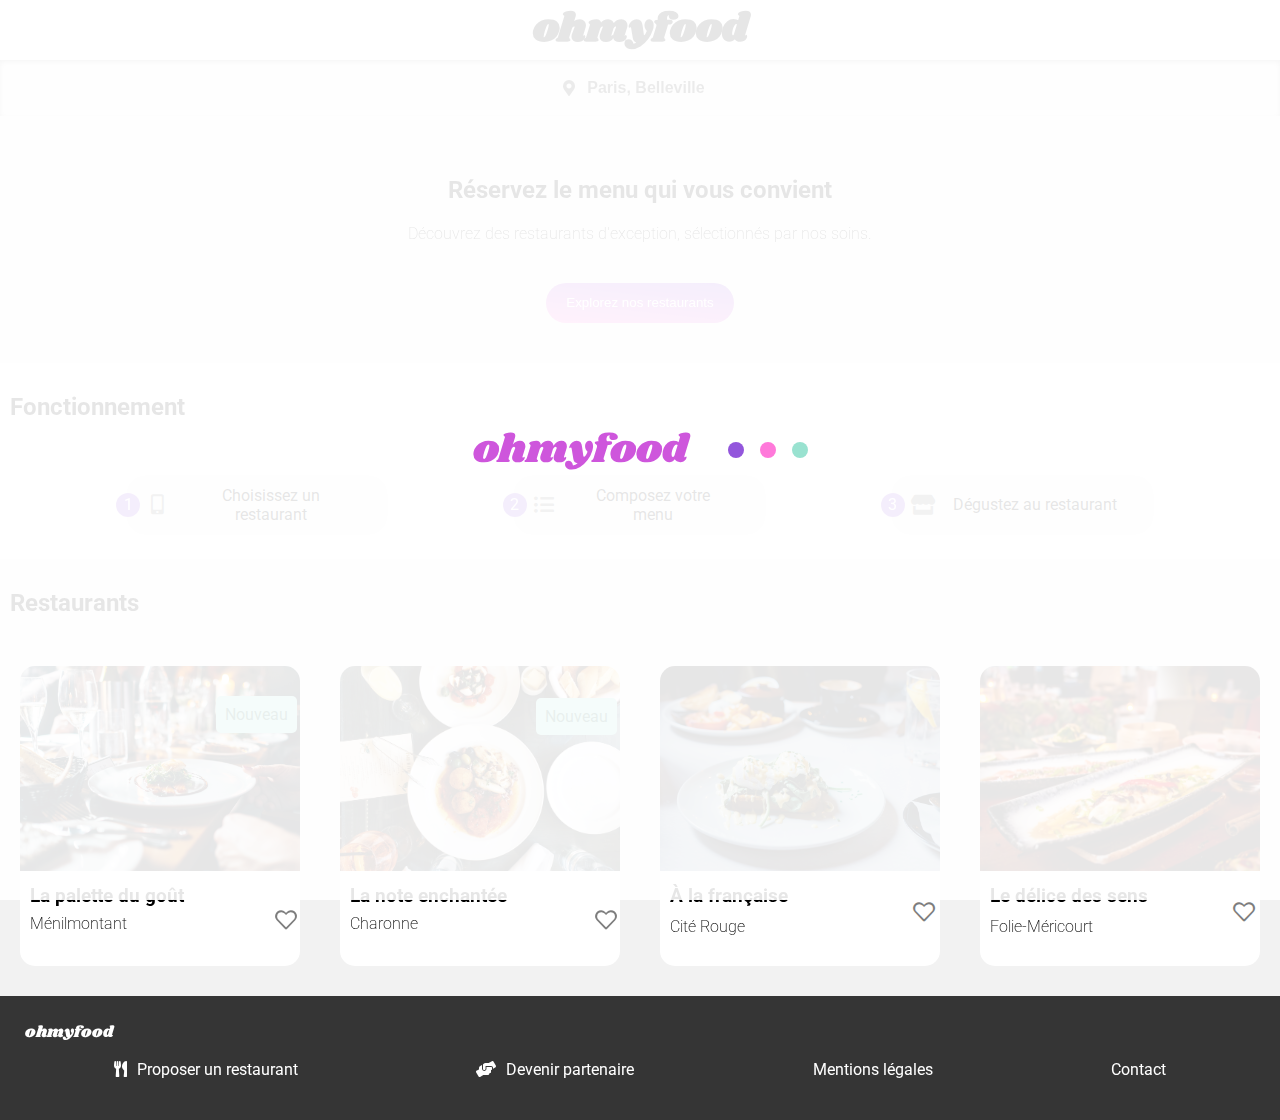
==== commit 51507f83: "corrections V26" ====
--- a/index.html
+++ b/index.html
@@ -32,7 +32,7 @@
             <input type="text" class="header__imputsearch" value="Paris, Belleville"/>
          </div>
         <section class="exploration">
-            <h1 class="exploration__title"> Réservez le menu qui vous convient </h1>
+            <h2 class="exploration__title"> Réservez le menu qui vous convient </h2>
             <p class="exploration__subtitle"> Découvrez des restaurants d'exception, sélectionnés par nos soins. </p>
             <button class="exploration__button"> Explorez nos restaurants </button>
         </section>
--- a/css/style.css
+++ b/css/style.css
@@ -78,21 +78,15 @@
     opacity: 1;
   }
 }
-.infos:hover {
-  animation: checkbox-contain ease 0.5s;
-  animation-fill-mode: forwards;
-  animation-iteration-count: 1;
-  min-width: 50px;
-}
-
-@keyframes checkbox-contain {
-  0% {
-    transform: translate(40px, 0);
-  }
-  100% {
-    transform: translate(-40px, 0);
-  }
-}
+.menu__details:hover .menu__check {
+  margin-right: 0px;
+}
+
+.menu__details:hover .menu__details {
+  overflow: hidden;
+  text-overflow: ellipsis;
+}
+
 @keyframes fade-in-meal-card {
   0% {
     opacity: 0;
@@ -106,6 +100,8 @@
 h4, p {
   margin: 0px;
   font-weight: 200;
+  overflow: hidden;
+  text-overflow: ellipsis;
 }
 
 body {
@@ -182,6 +178,12 @@
 }
 .howto li i {
   width: 10%;
+}
+.howto li:hover {
+  background: #e4d5f6;
+}
+.howto li:hover i {
+  color: #9356DC;
 }
 .howto ol {
   counter-reset: numberlist;
@@ -331,7 +333,7 @@
     padding: 9px;
     border-radius: 5px;
     bottom: 170px;
-    left: 215px;
+    left: 70%;
   }
   .card__inscription_2 {
     position: relative;
@@ -340,7 +342,7 @@
     padding: 9px;
     border-radius: 5px;
     bottom: 168px;
-    left: 214px;
+    left: 70%;
   }
   .card__details__new {
     margin-top: -27px;
@@ -376,7 +378,6 @@
   justify-content: center;
   color: #3a3a3a;
   -webkit-box-shadow: inset 0px 2px 5px 0px rgba(0, 0, 0, 0.33);
-  -moz-box-shadow: inset 0px 2px 5px 0px rgba(0, 0, 0, 0.33);
   box-shadow: inset 0px 2px 5px 0px rgba(0, 0, 0, 0.33);
 }
 
@@ -462,7 +463,6 @@
   text-transform: uppercase;
   border-bottom: solid 2px #99E2D0;
   width: 30px;
-  animation: slideDown 1.5s;
 }
 .menu__header {
   display: flex;
@@ -471,39 +471,69 @@
   justify-content: space-between;
 }
 .menu__details {
-  flex-wrap: wrap;
+  overflow: hidden;
+  padding-left: 10px;
   display: flex;
   align-items: center;
   justify-content: space-between;
-  width: 90%;
-  padding: 20px;
   margin-bottom: 20px;
   background-color: #FFF;
   border-radius: 0.75rem;
   box-shadow: 0.25rem 0.25rem 1rem rgba(0, 0, 0, 0.1);
-  overflow: hidden;
   cursor: pointer;
-  animation: fade-in-meal-card 4s;
   margin-right: 10px;
+  animation: fade-in-meal-card 1s ease-in-out 1s;
+  animation-fill-mode: both;
+}
+.menu__details:nth-child(1) {
+  animation-delay: 1s;
+}
+.menu__details:nth-child(2) {
+  animation-delay: 1.3s;
+}
+.menu__details:nth-child(3) {
+  animation-delay: 1.6s;
+}
+.menu__details:nth-child(4) {
+  animation-delay: 1.9s;
+}
+.menu__details:nth-child(5) {
+  animation-delay: 2.1s;
 }
 .menu__details h4 {
   width: 100%;
 }
-.menu__details .menu__description {
-  width: 80%;
+.menu__price {
+  margin-bottom: 15px;
+  padding-right: 10px;
 }
 .menu__check {
   background-color: #99E2D0;
   color: #FFFF;
   padding: 10px;
-  border-radius: 10px;
-  margin-right: -56px;
+  border-top-left-radius: 0px;
+  border-bottom-left-radius: 0px;
+  margin-right: -60px;
+  min-height: 50px;
+  min-width: 40px;
+  align-content: center;
+  display: flex;
+  justify-content: center;
+}
+.menu i {
+  display: flex;
+  align-items: center;
+}
+
+.right {
+  display: flex;
+  min-height: 40px;
+  align-items: end;
 }
 
 .infos {
-  display: flex;
-  width: 100%;
-  justify-content: space-between;
+  white-space: nowrap;
+  overflow: hidden;
 }
 
 @media screen and (min-width: 1000px) {
@@ -540,7 +570,18 @@
     background-color: #99E2D0;
     color: #FFFF;
     padding: 10px;
-    border-radius: 10px;
+    border-top-left-radius: 0px;
+    border-bottom-left-radius: 0px;
+    margin-right: -60px;
+    min-height: 50px;
+    min-width: 40px;
+    align-content: center;
+    display: flex;
+    justify-content: center;
+  }
+  .menu__check i {
+    display: flex;
+    align-items: center;
   }
 
   .choice {
@@ -600,7 +641,6 @@
 }
 button:hover {
   -webkit-box-shadow: 10px 10px 16px 0px rgba(0, 0, 0, 0.75);
-  -moz-box-shadow: 10px 10px 16px 0px rgba(0, 0, 0, 0.75);
   box-shadow: 10px 10px 16px 0px rgba(0, 0, 0, 0.75);
 }
 
